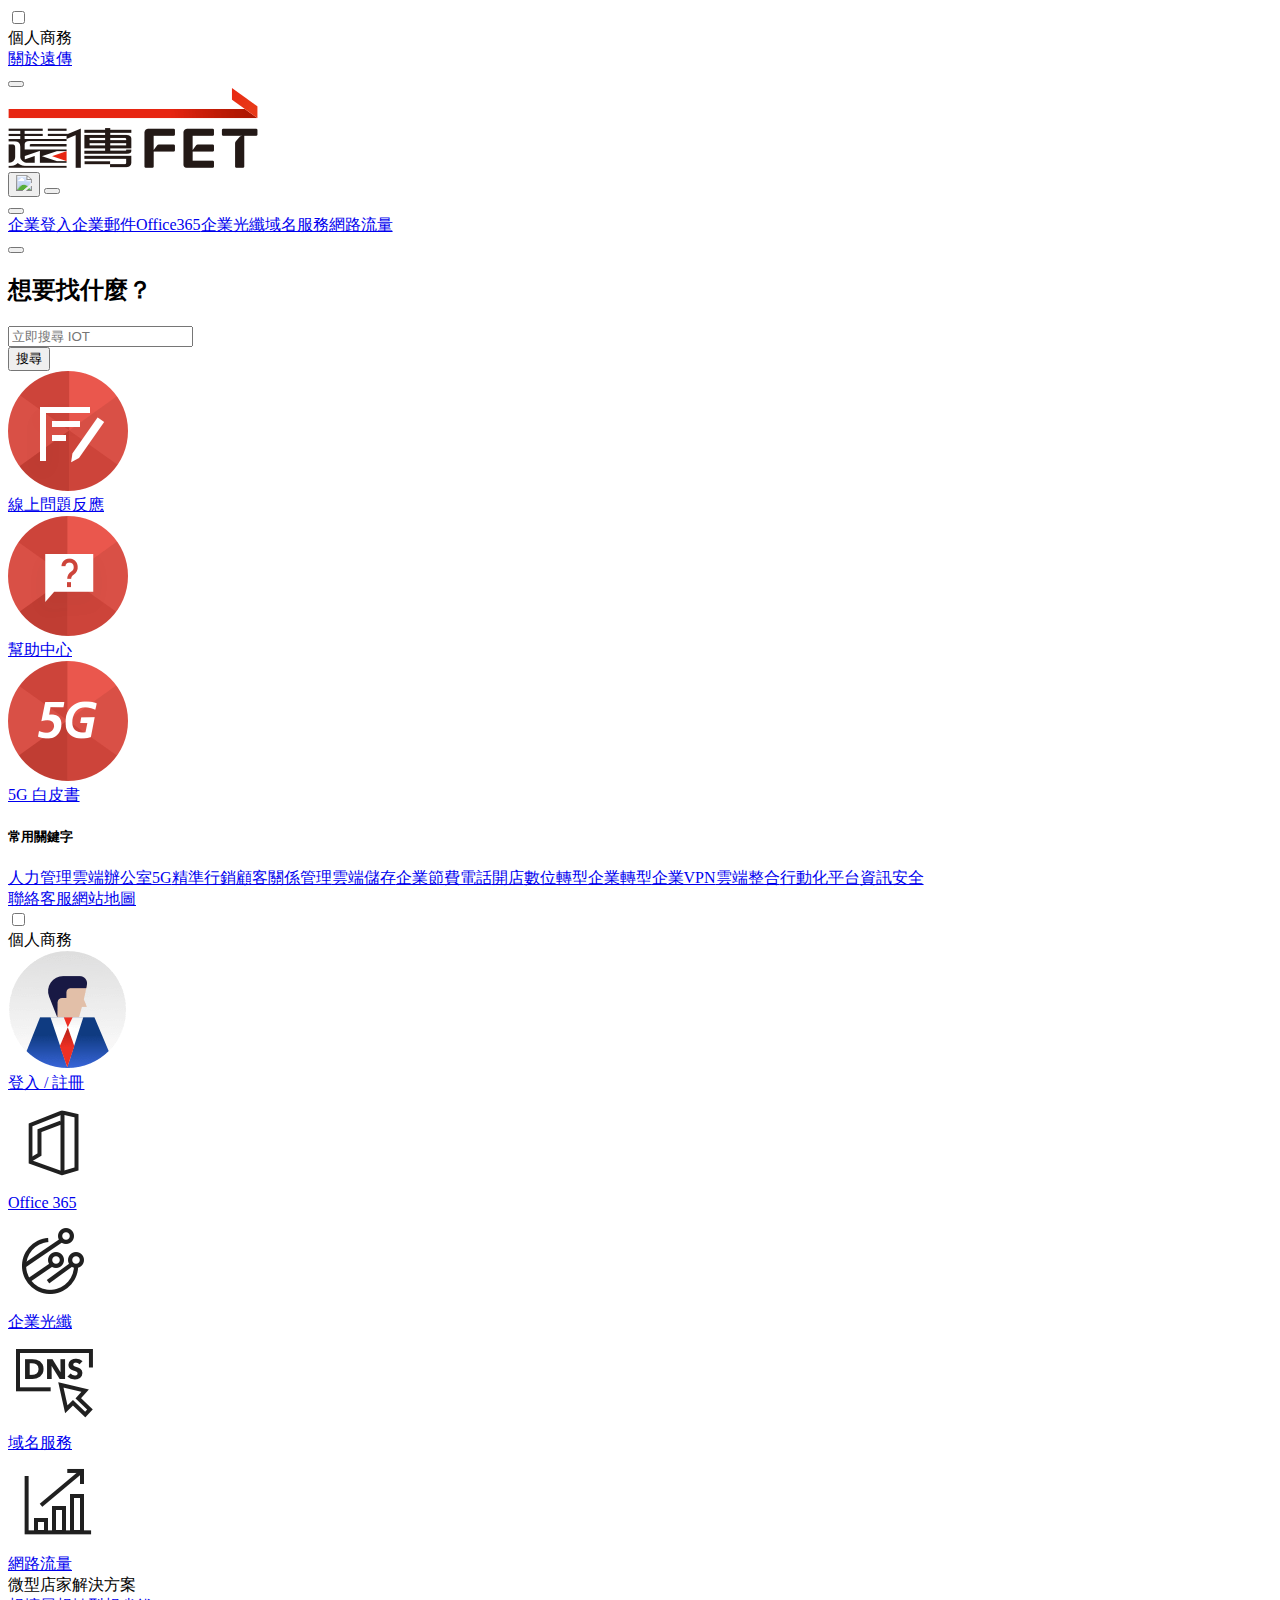
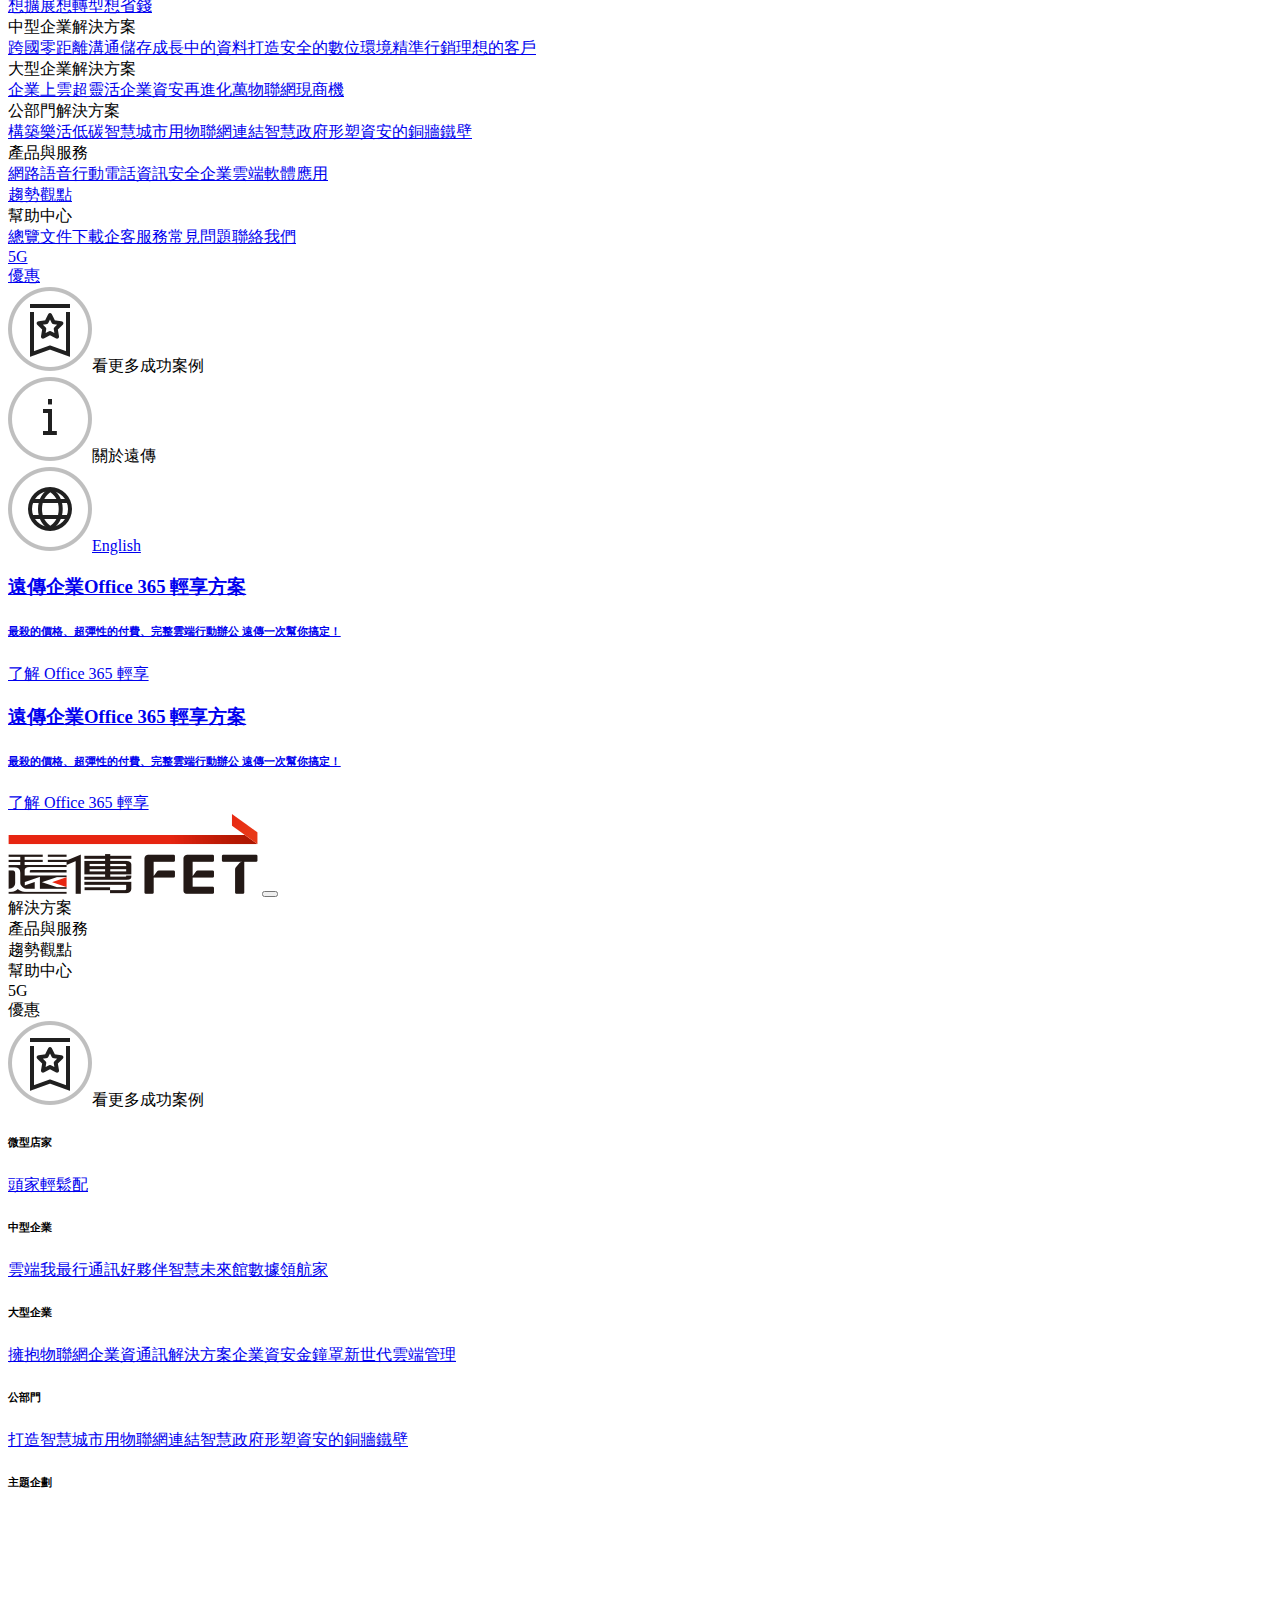
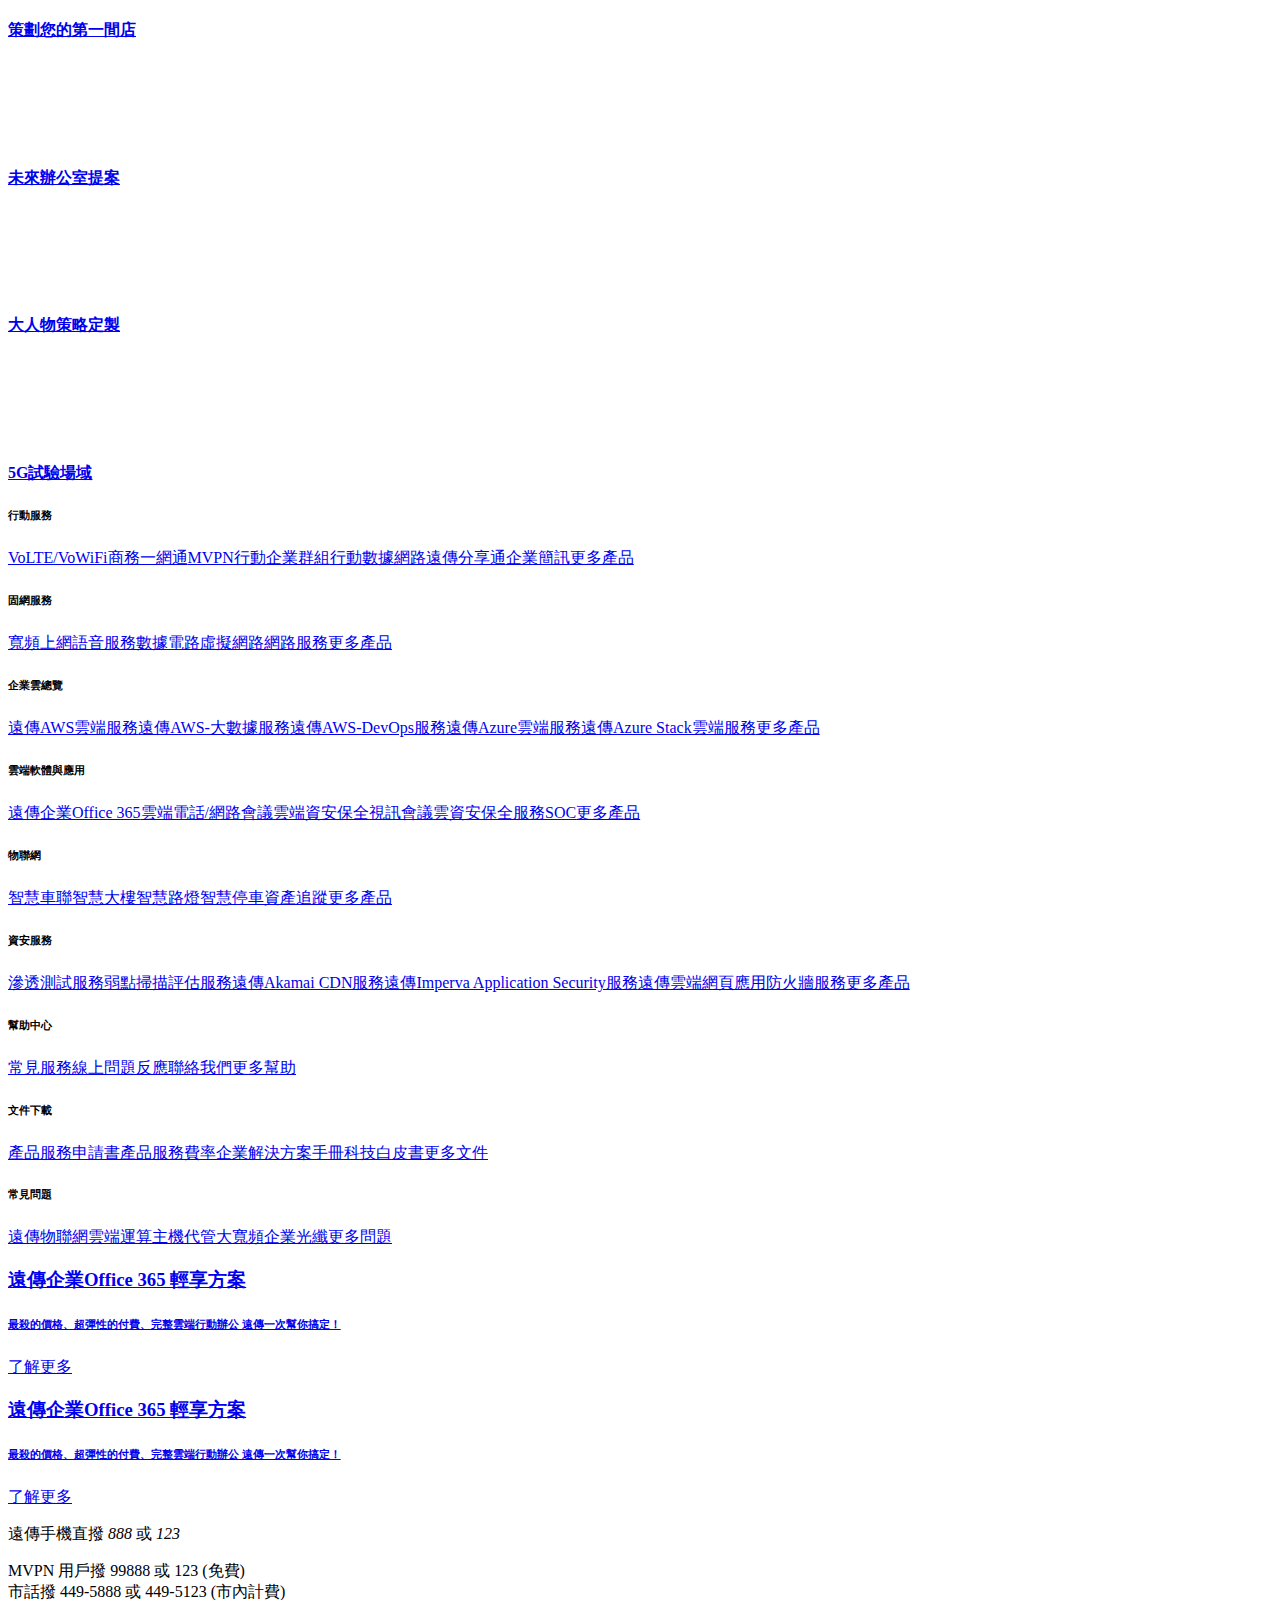
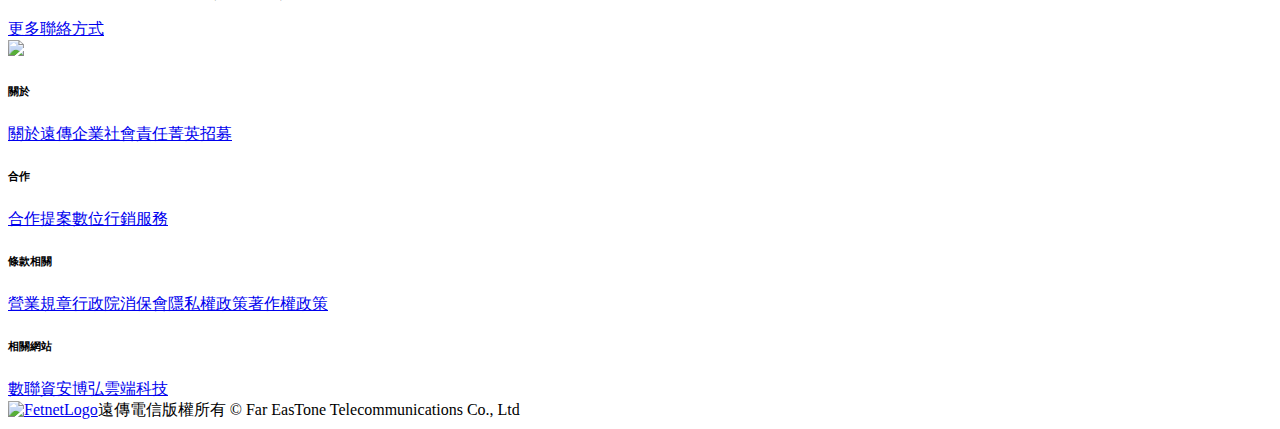
==== header-footer/index.html @ ac542a7b "add content" ====
<!DOCTYPE html>
<html lang="en">
  <head>
    <meta charset="UTF-8"/>
    <meta name="viewport" content="width=device-width, initial-scale=1.0"/>
    <meta http-equiv="X-UA-Compatible" content="ie=edge"/>
    <title>Test</title>
    <link rel="stylesheet" href="./css/main.css"/>
    <link rel="stylesheet" href="./css/loader.css"/>
  </head>
  <body>
    <header style="" class="fui-header is-fixed">
      <div class="fui-control-bar">
        <div class="fui-container">
          <div class="left">
            <label class="fui-switch">
              <input type="checkbox" name="is_business" value="1"/>
              <div class="content"><span class="off">個人</span><span class="on">商務</span></div>
            </label>
          </div>
          <div class="right"><a href="/">關於遠傳</a></div>
        </div>
      </div>
      <nav role="navigation" aria-label="main navigation" class="fui-navbar has-shadow is-spaced">
        <div class="fui-container">
          <div class="fui-navbar-menu">
            <div class="navbar-left">
              <button id="menu-trigger" tabindex="0" class="menu-trigger"><span></span><span></span><span></span></button>
            </div>
            <div class="navbar-center"><a id="brand" href="/ebu/index" class="navbar-item brand"><img src="/resources/common/images/fetnet-logo.png" alt=""/></a></div>
            <div class="navbar-right">
              <button class="navbar-item d-none d-md-inline-block"><img src="./resources/common/images/e-store.svg" width="28"/></button>
              <button id="search-trigger" class="navbar-item"><i class="icon-search"></i></button>
              <div to="/index" class="navbar-item d-none d-md-inline-block">
                <div class="fui-dropdown is-right is-top">
                  <button aria-haspopup="true" aria-expanded="false" aria-label="&lt;i class=&quot;icon-member-ebu&quot;&gt;&lt;/i&gt;" class="fui-dropdown-item"><span><i class="icon-member-ebu"></i></span></button>
                  <div role="menu" tabindex="-1" class="fui-menu">
                    <div class="menu-wrapper"><a role="button" href="/ebu/business-login" class="fui-item active"><span class="content">企業登入</span></a><a role="button" href="/" class="fui-item active"><span class="content">企業郵件</span></a><a role="button" href="/" class="fui-item active"><span class="content">Office365</span></a><a role="button" href="/ebu/product/smart-wifi" class="fui-item active"><span class="content">企業光纖</span></a><a role="button" href="/" class="fui-item active"><span class="content">域名服務</span></a><a role="button" href="/" class="fui-item active"><span class="content">網路流量</span></a></div>
                  </div>
                </div>
              </div>
            </div>
          </div>
        </div>
      </nav>
      <div role="menu" tabindex="-1" aria-labelledby="search-trigger" class="fui-search-panel">
        <div class="fui-search-header">
          <div class="fui-container">
            <button class="close"><i class="icon-close"></i></button>
          </div>
        </div>
        <div class="fui-search-body">
          <div class="fui-container">
            <div class="MuiGrid-root MuiGrid-container MuiGrid-justify-xs-center">
              <div class="MuiGrid-root MuiGrid-item MuiGrid-grid-xs-12 MuiGrid-grid-sm-12 MuiGrid-grid-md-10">
                <div class="keyword-input-container">
                  <h2>想要找什麼？</h2>
                  <div style="width: 100%; position: relative;">
                    <div class="fui-input-group is-keyword">
                      <div class="fui-input">
                        <input role="combobox" aria-autocomplete="list" aria-expanded="false" autocomplete="off" type="text" placeholder="立即搜尋 IOT" value=""/>
                      </div>
                      <div class="fui-action">
                        <button class="fui-button is-primary"><span class="text">搜尋</span></button>
                      </div>
                    </div>
                  </div>
                </div>
                <div class="search-helper"><a href="/" class="search-item"><img src="/resources/common/images/feedback.png" alt="線上問題反應"/>
                    <div class="text">線上問題反應</div></a><a href="/ebu/help-center?tab=ebu" class="search-item"><img src="/resources/common/images/help-center.png" alt="幫助中心"/>
                    <div class="text">幫助中心</div></a><a href="/" class="search-item"><img src="/resources/common/images/5G.png" alt="5G 白皮書"/>
                    <div class="text">5G 白皮書</div></a></div>
                <h5 class="mb-2">常用關鍵字</h5><a role="button" href="/search?keyword=人力管理" class="fui-button is-label">人力管理</a><a role="button" href="/search?keyword=雲端辦公室" class="fui-button is-label">雲端辦公室</a><a role="button" href="/search?keyword=5G" class="fui-button is-label">5G</a><a role="button" href="/search?keyword=精準行銷" class="fui-button is-label">精準行銷</a><a role="button" href="/search?keyword=顧客關係管理" class="fui-button is-label">顧客關係管理</a><a role="button" href="/search?keyword=雲端儲存" class="fui-button is-label">雲端儲存</a><a role="button" href="/search?keyword=企業節費電話" class="fui-button is-label">企業節費電話</a><a role="button" href="/search?keyword=開店" class="fui-button is-label">開店</a><a role="button" href="/search?keyword=數位轉型" class="fui-button is-label">數位轉型</a><a role="button" href="/search?keyword=企業轉型" class="fui-button is-label">企業轉型</a><a role="button" href="/search?keyword=企業VPN" class="fui-button is-label">企業VPN</a><a role="button" href="/search?keyword=雲端整合" class="fui-button is-label">雲端整合</a><a role="button" href="/search?keyword=行動化平台" class="fui-button is-label">行動化平台</a><a role="button" href="/search?keyword=資訊安全" class="fui-button is-label">資訊安全</a>
              </div>
            </div>
          </div>
        </div>
        <div class="fui-search-footer"><a href="/">聯絡客服</a><span class="inline-divider"></span><a href="/">網站地圖</a></div>
      </div>
      <div role="menu" tabindex="-1" aria-labelledby="menu-trigger" class="fui-sidebar">
        <div class="sidebar-header">
          <div class="close"></div>
          <label class="fui-switch">
            <input type="checkbox" name="is_business" value="1"/>
            <div class="content"><span class="off">個人</span><span class="on">商務</span></div>
          </label>
        </div>
        <div class="user-section">
          <div class="avatar"><img src="/resources/common/images/ebu-avatar.png" alt="login-avatar"/></div><a href="/"><span class="subtitle">登入 / 註冊</span></a>
        </div>
        <div class="entrance">
          <div class="entrance-item"><a role="button" href="/">
              <div class="icon"><img src="/resources/common/images/office-365.png" alt="Office 365"/></div>
              <div class="text">Office 365</div></a></div>
          <div class="entrance-item"><a role="button" href="/ebu/product/smart-wifi">
              <div class="icon"><img src="/resources/common/images/optical-fiber.png" alt="企業光纖"/></div>
              <div class="text">企業光纖</div></a></div>
          <div class="entrance-item"><a role="button" href="/">
              <div class="icon"><img src="/resources/common/images/domain-name.png" alt="域名服務"/></div>
              <div class="text">域名服務</div></a></div>
          <div class="entrance-item"><a role="button" href="/">
              <div class="icon"><img src="/resources/common/images/network-traffic.png" alt="網路流量"/></div>
              <div class="text">網路流量</div></a></div>
        </div>
        <div class="menu">
          <div class="item is-collapse">
            <div class="menu-header">
              <div class="content">微型店家解決方案</div>
              <div class="action"><i class="icon-chevron-down"></i></div>
            </div>
            <div class="menu-content"><a href="//" to="//" class="fui-item">想擴展</a><a href="//" to="//" class="fui-item">想轉型</a><a href="//" to="//" class="fui-item">想省錢</a></div>
          </div>
          <div class="item is-collapse">
            <div class="menu-header">
              <div class="content">中型企業解決方案</div>
              <div class="action"><i class="icon-chevron-down"></i></div>
            </div>
            <div class="menu-content"><a href="/" class="fui-item">跨國零距離溝通</a><a href="/" class="fui-item">儲存成長中的資料</a><a href="/" class="fui-item">打造安全的數位環境</a><a href="/" class="fui-item">精準行銷理想的客戶</a></div>
          </div>
          <div class="item is-collapse">
            <div class="menu-header">
              <div class="content">大型企業解決方案</div>
              <div class="action"><i class="icon-chevron-down"></i></div>
            </div>
            <div class="menu-content"><a href="/" class="fui-item">企業上雲超靈活</a><a href="/" class="fui-item">企業資安再進化</a><a href="/" class="fui-item">萬物聯網現商機</a></div>
          </div>
          <div class="item is-collapse">
            <div class="menu-header">
              <div class="content">公部門解決方案</div>
              <div class="action"><i class="icon-chevron-down"></i></div>
            </div>
            <div class="menu-content"><a href="/" class="fui-item">構築樂活低碳智慧城市</a><a href="/" class="fui-item">用物聯網連結智慧政府</a><a href="/" class="fui-item">形塑資安的銅牆鐵壁</a></div>
          </div>
          <div class="item is-collapse">
            <div class="menu-header">
              <div class="content">產品與服務</div>
              <div class="action"><i class="icon-chevron-down"></i></div>
            </div>
            <div class="menu-content"><a href="/" class="fui-item">網路</a><a href="/ebu/product/call-service" class="fui-item">語音</a><a href="/" class="fui-item">行動電話</a><a href="/" class="fui-item">資訊安全</a><a href="/" class="fui-item">企業雲端</a><a href="/" class="fui-item">軟體應用</a></div>
          </div><a href="/ebu/tech" class="item">
            <div class="menu-header">
              <div class="content">趨勢觀點</div>
            </div></a>
          <div class="item is-collapse">
            <div class="menu-header">
              <div class="content">幫助中心</div>
              <div class="action"><i class="icon-chevron-down"></i></div>
            </div>
            <div class="menu-content"><a href="/help-center?tab=ebu" class="fui-item">總覽</a><a href="/help-center/ebu/download" class="fui-item">文件下載</a><a href="/help-center/ebu/service" class="fui-item">企客服務</a><a href="/help-center/ebu/faq" class="fui-item">常見問題</a><a href="/help-center?tab=contact" class="fui-item">聯絡我們</a></div>
          </div><a href="/" class="item">
            <div class="menu-header">
              <div class="content">5G</div>
            </div></a><a href="/ebu/promotion" class="item">
            <div class="menu-header">
              <div class="content">優惠</div>
            </div></a>
        </div>
        <div class="menu-footer">
          <div role="button" class="fui-item"><img src="/resources/common/images/success-case.png" alt="看更多成功案例"/><span class="content">看更多成功案例</span></div>
          <div role="button" class="fui-item"><img src="/resources/common/images/about-info.png" alt="關於遠傳"/><span class="content">關於遠傳</span></div><a role="button" href="/" class="fui-item"><img src="/resources/common/images/global.png" alt="English"/><span class="content">English</span></a>
        </div>
        <div class="section-promotion-5"><a href="/" style="background-image: url(&quot;/resources/ebu/images/ebu-medium-ad-01-600x260.jpg&quot;);">
            <div class="desktop">
              <h3>遠傳企業Office 365 輕享方案</h3>
              <h6>最殺的價格、超彈性的付費、完整雲端行動辦公 遠傳一次幫你搞定！</h6>
              <div class="promotion-button"><span class="text">了解 Office 365 輕享</span></div>
            </div>
            <div class="mobile">
              <h3>遠傳企業Office 365 輕享方案</h3>
              <h6>最殺的價格、超彈性的付費、完整雲端行動辦公 遠傳一次幫你搞定！</h6>
              <div class="promotion-button"><span class="text">了解 Office 365 輕享</span></div>
            </div></a></div>
      </div>
      <div role="menu" tabindex="-1" aria-labelledby="menu-trigger" class="fui-menu-container">
        <div class="fui-menu-header">
          <div class="fui-container"><a href="/ebu/index" class="navbar-item brand"><img src="/resources/common/images/fetnet-logo.png" alt=""/></a>
            <button class="close"><i class="icon-close"></i></button>
          </div>
        </div>
        <div class="fui-menu-body">
          <div class="fui-container">
            <div class="MuiGrid-root MuiGrid-container">
              <div class="MuiGrid-root menu-header MuiGrid-item MuiGrid-grid-md-2">
                <div class="menu-content">
                  <div class="list">
                    <div role="button" data-menu-index="0" class="fui-item paded is-active"><span class="content">解決方案</span></div>
                    <div role="button" data-menu-index="1" class="fui-item paded"><span class="content">產品與服務</span></div>
                    <div role="button" class="fui-item paded"><span class="content">趨勢觀點</span></div>
                    <div role="button" data-menu-index="3" class="fui-item paded"><span class="content">幫助中心</span></div>
                    <div role="button" class="fui-item paded"><span class="content">5G</span></div>
                    <div role="button" class="fui-item paded"><span class="content">優惠</span></div>
                  </div>
                </div>
                <div class="menu-action">
                  <div role="button" class="fui-item"><img src="/resources/common/images/success-case.png" alt="看更多成功案例"/><span class="content">看更多成功案例</span></div>
                </div>
              </div>
              <div data-menu-index="0" class="MuiGrid-root menu-body MuiGrid-item MuiGrid-grid-sm-10 MuiGrid-grid-md-8 MuiGrid-grid-lg-8 MuiGrid-grid-xl-8">
                <div class="menu-content">
                  <div class="MuiGrid-root MuiGrid-container MuiGrid-spacing-xs-2">
                    <div class="MuiGrid-root MuiGrid-item MuiGrid-grid-md-3">
                      <h6>微型店家</h6><a role="button" href="/content/ebu/tw/solution/micro-business/micro-business.html" class="fui-item item"><span class="content">頭家輕鬆配</span></a>
                    </div>
                    <div class="MuiGrid-root MuiGrid-item MuiGrid-grid-md-3">
                      <h6>中型企業</h6><a role="button" href="/content/ebu/tw/solution/enterprise-cloud-solution.html" class="fui-item item"><span class="content">雲端我最行</span></a><a role="button" href="/content/ebu/tw/solution/enterprise-aem-solution.html" class="fui-item item"><span class="content">通訊好夥伴</span></a><a role="button" href="/content/ebu/tw/solution/enterprise-solutions-service.html" class="fui-item item"><span class="content">智慧未來館</span></a><a role="button" href="/content/ebu/tw/solution/enterprise-data-service.html" class="fui-item item"><span class="content">數據領航家</span></a>
                    </div>
                    <div class="MuiGrid-root MuiGrid-item MuiGrid-grid-md-3">
                      <h6>大型企業</h6><a role="button" href="/content/ebu/tw/solution/large-enterprise/l3/large-enterprise-iot/IoT-intro.html" class="fui-item item"><span class="content">擁抱物聯網</span></a><a role="button" href="/content/ebu/tw/solution/enterprise-aem-solution.html" class="fui-item item"><span class="content">企業資通訊解決方案</span></a><a role="button" href="/content/ebu/tw/product/security/security_product-l31.html" class="fui-item item"><span class="content">企業資安金鐘罩</span></a><a role="button" href="/content/ebu/tw/solution/enterprise-cloud-solution.html" class="fui-item item"><span class="content">新世代雲端管理</span></a>
                    </div>
                    <div class="MuiGrid-root MuiGrid-item MuiGrid-grid-md-3">
                      <h6>公部門</h6><a role="button" href="/content/ebu/tw/solution/public-sector-solutions.html" class="fui-item item"><span class="content">打造智慧城市</span></a><a role="button" href="/content/ebu/tw/solution/large-enterprise/l3/large-enterprise-iot/IoT-intro.html" class="fui-item item"><span class="content">用物聯網連結智慧政府</span></a><a role="button" href="/content/ebu/tw/product/security/security_product-l31.html" class="fui-item item"><span class="content">形塑資安的銅牆鐵壁</span></a>
                    </div>
                  </div>
                  <div class="fui-card-container mt-5 pt-5">
                    <h6 class="mb-2">主題企劃</h6>
                    <div class="fui-cards four-card is-flat">
                      <div class="fui-card box is-blue"><a href="/ebu/solution" class="fui-card-action">
                          <div class="fui-card-caption">
                            <div class="icon"><img src="/resources/common/images/new-home.png" width="80" alt=""/></div>
                            <div class="fui-card-content">
                              <h4 class="fui-card-title">策劃您的第一間店</h4>
                            </div>
                          </div></a></div>
                      <div class="fui-card box is-business"><a href="#" class="fui-card-action">
                          <div class="fui-card-caption">
                            <div class="icon"><img src="/resources/common/images/smart-office.png" width="80" alt=""/></div>
                            <div class="fui-card-content">
                              <h4 class="fui-card-title">未來辦公室提案</h4>
                            </div>
                          </div></a></div>
                      <div class="fui-card box is-navy"><a href="#" class="fui-card-action">
                          <div class="fui-card-caption">
                            <div class="icon"><img src="/resources/common/images/aiot.png" width="80" alt=""/></div>
                            <div class="fui-card-content">
                              <h4 class="fui-card-title">大人物策略定製</h4>
                            </div>
                          </div></a></div>
                      <div class="fui-card box is-gray"><a href="#" class="fui-card-action">
                          <div class="fui-card-caption">
                            <div class="icon"><img src="/resources/common/images/5-g.png" width="80" alt=""/></div>
                            <div class="fui-card-content">
                              <h4 class="fui-card-title">5G試驗場域</h4>
                            </div>
                          </div></a></div>
                    </div>
                  </div>
                </div>
              </div>
              <div data-menu-index="1" class="MuiGrid-root menu-body MuiGrid-item MuiGrid-grid-sm-10 MuiGrid-grid-md-10 MuiGrid-grid-lg-8 MuiGrid-grid-xl-10 d-none">
                <div class="menu-content">
                  <div class="MuiGrid-root MuiGrid-container MuiGrid-spacing-xs-2">
                    <div class="MuiGrid-root mb-2 MuiGrid-item MuiGrid-grid-md-4">
                      <h6>行動服務</h6><a role="button" href="/content/ebu/tw/product/mobile_product/mobile_product-l3/volte/volte-vowifi-intro.html" class="fui-item item"><span class="content">VoLTE/VoWiFi商務一網通</span></a><a role="button" href="/content/ebu/tw/product/mobile_product/mobile_product-l3/mvpn/mvpn-intro.html" class="fui-item item"><span class="content">MVPN行動企業群組</span></a><a role="button" href="/content/ebu/tw/product/mobile_product/mobile_product-l3/wvpn.html" class="fui-item item"><span class="content">行動數據網路</span></a><a role="button" href="/content/ebu/tw/product/mobile_product/mobile_product-l3/fet-uc/fet-uc-intro.html" class="fui-item item"><span class="content">遠傳分享通</span></a><a role="button" href="/content/ebu/tw/product/mobile_product/mobile_product-l3/sms/sms-intro.html" class="fui-item item"><span class="content">企業簡訊</span></a><a role="button" href="/content/ebu/tw/sitemap.html" class="fui-item more"><span class="content">更多產品</span><span class="extra"><i class="icon-chevron-right"></i></span></a>
                    </div>
                    <div class="MuiGrid-root mb-2 MuiGrid-item MuiGrid-grid-md-4">
                      <h6>固網服務</h6><a role="button" href="/content/ebu/tw/product/broadband_product/broadband.html" class="fui-item item"><span class="content">寬頻上網</span></a><a role="button" href="/content/ebu/tw/product/broadband_product/voice.html" class="fui-item item"><span class="content">語音服務</span></a><a role="button" href="/content/ebu/tw/product/broadband_product/data-circuit.html" class="fui-item item"><span class="content">數據電路</span></a><a role="button" href="/content/ebu/tw/product/broadband_product/virtual-network2.html" class="fui-item item"><span class="content">虛擬網路</span></a><a role="button" href="/content/ebu/tw/product/broadband_product/network.html" class="fui-item item"><span class="content">網路服務</span></a><a role="button" href="/content/ebu/tw/sitemap.html" class="fui-item more"><span class="content">更多產品</span><span class="extra"><i class="icon-chevron-right"></i></span></a>
                    </div>
                    <div class="MuiGrid-root mb-2 MuiGrid-item MuiGrid-grid-md-4">
                      <h6>企業雲總覽</h6><a role="button" href="/content/ebu/tw/product/cloud_product/cloud/cloud-aws.html" class="fui-item item"><span class="content">遠傳AWS雲端服務</span></a><a role="button" href="/content/ebu/tw/product/cloud_product/cloud/cloud-bigdata/cloud-bigdata-intro.html" class="fui-item item"><span class="content">遠傳AWS-大數據服務</span></a><a role="button" href="/content/ebu/tw/product/cloud_product/cloud/cloud-devops/cloud-devops-intro.html" class="fui-item item"><span class="content">遠傳AWS-DevOps服務</span></a><a role="button" href="/content/ebu/tw/product/cloud_product/cloud/cloud-azure/cloud-azure-intro.html" class="fui-item item"><span class="content">遠傳Azure雲端服務</span></a><a role="button" href="/content/ebu/tw/product/cloud_product/cloud/cloud-azurestack/cloud-azurestack-intro.html" class="fui-item item"><span class="content">遠傳Azure Stack雲端服務</span></a><a role="button" href="/content/ebu/tw/sitemap.html" class="fui-item more"><span class="content">更多產品</span><span class="extra"><i class="icon-chevron-right"></i></span></a>
                    </div>
                    <div class="MuiGrid-root mb-2 MuiGrid-item MuiGrid-grid-md-4">
                      <h6>雲端軟體與應用</h6><a role="button" href="/content/ebu/tw/product/cloud_product/saas/office365/office365-intro.html" class="fui-item item"><span class="content">遠傳企業Office 365</span></a><a role="button" href="/content/ebu/tw/product/cloud_product/saas/cloud-confcall/cloud-confcall-intro.html" class="fui-item item"><span class="content">雲端電話/網路會議</span></a><a role="button" href="/content/ebu/tw/product/cloud_product/saas/cloud-safe/cloud-safe-intro.html" class="fui-item item"><span class="content">雲端資安保全</span></a><a role="button" href="/content/ebu/tw/product/cloud_product/saas/cloud-video/cloud-video-intro.html" class="fui-item item"><span class="content">視訊會議雲</span></a><a role="button" href="/content/ebu/tw/product/cloud_product/saas/cloud-soc/cloud-soc-intro.html" class="fui-item item"><span class="content">資安保全服務SOC</span></a><a role="button" href="/content/ebu/tw/sitemap.html" class="fui-item more"><span class="content">更多產品</span><span class="extra"><i class="icon-chevron-right"></i></span></a>
                    </div>
                    <div class="MuiGrid-root mb-2 MuiGrid-item MuiGrid-grid-md-4">
                      <h6>物聯網</h6><a role="button" href="/content/ebu/tw/product/IOT/IOT_L3/iot-motor/iot-motor-intro.html" class="fui-item item"><span class="content">智慧車聯</span></a><a role="button" href="/content/ebu/tw/product/IOT/IOT_L3/iot-building/iot-building-intro.html" class="fui-item item"><span class="content">智慧大樓</span></a><a role="button" href="/content/ebu/tw/product/IOT/IOT_L3/iot-light/iot-light-intro.html" class="fui-item item"><span class="content">智慧路燈</span></a><a role="button" href="/content/ebu/tw/product/IOT/IOT_L3/iot-parking/iot-parking-intro.html" class="fui-item item"><span class="content">智慧停車</span></a><a role="button" href="/content/ebu/tw/product/IOT/IOT_L3/iot-track/iot-track-intro.html" class="fui-item item"><span class="content">資產追蹤</span></a><a role="button" href="/content/ebu/tw/sitemap.html" class="fui-item more"><span class="content">更多產品</span><span class="extra"><i class="icon-chevron-right"></i></span></a>
                    </div>
                    <div class="MuiGrid-root mb-2 MuiGrid-item MuiGrid-grid-md-4">
                      <h6>資安服務</h6><a role="button" href="/content/ebu/tw/product/security/security_product-l31/security-pt/penetration-test-intro.html" class="fui-item item"><span class="content">滲透測試服務</span></a><a role="button" href="/content/ebu/tw/product/security/security_product-l31/security-vulnerability-assessment/vulnerability-assessment-intro.html" class="fui-item item"><span class="content">弱點掃描評估服務</span></a><a role="button" href="/content/ebu/tw/product/security/security_product-l31/security-cdn/security-cdn-intro.html" class="fui-item item"><span class="content">遠傳Akamai CDN服務</span></a><a role="button" href="/content/ebu/tw/product/security/security_product-l31/security-imperva-application/security-imperva-application-intro.html" class="fui-item item"><span class="content">遠傳Imperva Application Security服務</span></a><a role="button" href="/content/ebu/tw/product/security/security_product-l31/security-cloudwaf/cloud-waf-intro.html" class="fui-item item"><span class="content">遠傳雲端網頁應用防火牆服務</span></a><a role="button" href="/content/ebu/tw/sitemap.html" class="fui-item more"><span class="content">更多產品</span><span class="extra"><i class="icon-chevron-right"></i></span></a>
                    </div>
                  </div>
                </div>
              </div>
              <div data-menu-index="3" class="MuiGrid-root menu-body MuiGrid-item MuiGrid-grid-sm-10 MuiGrid-grid-md-10 MuiGrid-grid-lg-8 MuiGrid-grid-xl-10 d-none">
                <div class="menu-content">
                  <div class="MuiGrid-root MuiGrid-container MuiGrid-spacing-xs-2">
                    <div class="MuiGrid-root mb-2 MuiGrid-item MuiGrid-grid-md-4">
                      <h6>幫助中心</h6><a role="button" href="/ebu/help-center?tab=ebu" class="fui-item item"><span class="content">常見服務</span></a><a role="button" href="/" class="fui-item item"><span class="content">線上問題反應</span></a><a role="button" href="/ebu/help-center?tab=contact" class="fui-item item"><span class="content">聯絡我們</span></a><a role="button" href="/ebu/sitemap#help" class="fui-item more"><span class="content">更多幫助</span><span class="extra"><i class="icon-chevron-right"></i></span></a>
                    </div>
                    <div class="MuiGrid-root mb-2 MuiGrid-item MuiGrid-grid-md-4">
                      <h6>文件下載</h6><a role="button" href="/ebu/help-center/document" class="fui-item item"><span class="content">產品服務申請書</span></a><a role="button" href="/" class="fui-item item"><span class="content">產品服務費率</span></a><a role="button" href="/" class="fui-item item"><span class="content">企業解決方案手冊</span></a><a role="button" href="/" class="fui-item item"><span class="content">科技白皮書</span></a><a role="button" href="/ebu/sitemap#help" class="fui-item more"><span class="content">更多文件</span><span class="extra"><i class="icon-chevron-right"></i></span></a>
                    </div>
                    <div class="MuiGrid-root mb-2 MuiGrid-item MuiGrid-grid-md-4">
                      <h6>常見問題</h6><a role="button" href="/" class="fui-item item"><span class="content">遠傳物聯網</span></a><a role="button" href="/" class="fui-item item"><span class="content">雲端運算</span></a><a role="button" href="/" class="fui-item item"><span class="content">主機代管</span></a><a role="button" href="/" class="fui-item item"><span class="content">大寬頻企業光纖</span></a><a role="button" href="/ebu/sitemap#help" class="fui-item more"><span class="content">更多問題</span><span class="extra"><i class="icon-chevron-right"></i></span></a>
                    </div>
                  </div>
                </div>
              </div>
            </div>
            <div class="menu-extra">
              <div class="section-promotion-5"><a href="/" style="background-image: url(&quot;/resources/ebu/images/sidebar-promotion-demo.jpg&quot;);">
                  <div class="desktop">
                    <h3>遠傳企業Office 365 輕享方案</h3>
                    <h6>最殺的價格、超彈性的付費、完整雲端行動辦公 遠傳一次幫你搞定！</h6>
                    <div class="promotion-button"><span class="text">了解更多</span></div>
                  </div>
                  <div class="mobile">
                    <h3>遠傳企業Office 365 輕享方案</h3>
                    <h6>最殺的價格、超彈性的付費、完整雲端行動辦公 遠傳一次幫你搞定！</h6>
                    <div class="promotion-button"><span class="text">了解更多</span></div>
                  </div></a></div>
            </div>
          </div>
        </div>
      </div>
    </header>
    <main>
      <footer class="fui-footer">
        <div class="fui-container">
          <div space="2" class="MuiGrid-root MuiGrid-container">
            <div class="MuiGrid-root MuiGrid-item MuiGrid-grid-xs-12 MuiGrid-grid-sm-12 MuiGrid-grid-md-4">
              <div>
                <p class="text-sm phone-promo mb-0">遠傳手機直撥 <em>888</em> 或 <em>123</em><br/></p>
                <p class="text-sm">MVPN 用戶撥 99888 或 123 (免費)<br/>              市話撥 449-5888 或 449-5123 (市內計費)</p>
              </div><a href="/content/ebu/tw/help-center/contact-us.html"><span class="text">更多聯絡方式</span><i class="icon-chevron-right"></i></a>
              <div class="social-links"><a href="https://www.facebook.com/fareastone/" to="https://www.facebook.com/fareastone/" role="button" class="socail-item"><i class="icon-facebook"></i></a><a href="https://www.youtube.com/channel/UCp0ZhOIM9JiiF-7Np3asKbg" to="https://www.youtube.com/channel/UCp0ZhOIM9JiiF-7Np3asKbg" role="button" class="socail-item"><i class="icon-youtube"></i></a><a href="https://www.youtube.com/channel/UCp0ZhOIM9JiiF-7Np3asKbg" to="https://www.youtube.com/channel/UCp0ZhOIM9JiiF-7Np3asKbg" role="button" class="socail-item"><img src="./resources/common/images/aishiteru.png" height="40"/></a></div>
            </div>
            <div class="MuiGrid-root MuiGrid-item MuiGrid-grid-xs-12 MuiGrid-grid-sm-12 MuiGrid-grid-md-8">
              <div space="1" class="MuiGrid-root MuiGrid-container">
                <div class="MuiGrid-root MuiGrid-item MuiGrid-grid-xs-12 MuiGrid-grid-sm-12 MuiGrid-grid-md-3">
                  <div class="fui-collapse response-collapse">
                    <h6 role="button" class="collapse-header mobile-collapse-header">關於</h6>
                    <div role="menu" tabindex="-1" class="fui-menu mobile-collapse"><a href="https://www.fetnet.net/corporate/index.html" role="button" to="https://www.fetnet.net/corporate/index.html" class="fui-item"><span class="content">關於遠傳</span></a><a href="https://www.fetnet.net/corporate/SocietyManage.html" role="button" to="https://www.fetnet.net/corporate/SocietyManage.html" class="fui-item"><span class="content">企業社會責任</span></a><a href="https://www.fetnet.net/corporate/hr/index.html" role="button" to="https://www.fetnet.net/corporate/hr/index.html" class="fui-item"><span class="content">菁英招募</span></a></div>
                  </div>
                </div>
                <div class="MuiGrid-root MuiGrid-item MuiGrid-grid-xs-12 MuiGrid-grid-sm-12 MuiGrid-grid-md-3">
                  <div class="fui-collapse response-collapse">
                    <h6 role="button" class="collapse-header mobile-collapse-header">合作</h6>
                    <div role="menu" tabindex="-1" class="fui-menu mobile-collapse"><a href="https://www.fetnet.net/online_proposal/home.jsp" role="button" to="https://www.fetnet.net/online_proposal/home.jsp" class="fui-item"><span class="content">合作提案</span></a><a href="https://www.fetnet.net/mediad/" role="button" to="https://www.fetnet.net/mediad/" class="fui-item"><span class="content">數位行銷服務</span></a></div>
                  </div>
                </div>
                <div class="MuiGrid-root MuiGrid-item MuiGrid-grid-xs-12 MuiGrid-grid-sm-12 MuiGrid-grid-md-3">
                  <div class="fui-collapse response-collapse">
                    <h6 role="button" class="collapse-header mobile-collapse-header">條款相關</h6>
                    <div role="menu" tabindex="-1" class="fui-menu mobile-collapse"><a href="https://www.fetnet.net/corporate/FETnetRule.html" role="button" to="https://www.fetnet.net/corporate/FETnetRule.html" class="fui-item"><span class="content">營業規章</span></a><a href="https://cpc.ey.gov.tw/ " role="button" to="https://cpc.ey.gov.tw/ " class="fui-item"><span class="content">行政院消保會</span></a><a href="https://www.fetnet.net/information/privacy.html" role="button" to="https://www.fetnet.net/information/privacy.html" class="fui-item"><span class="content">隱私權政策</span></a><a href="https://www.fetnet.net/information/copyright.html" role="button" to="https://www.fetnet.net/information/copyright.html" class="fui-item"><span class="content">著作權政策</span></a></div>
                  </div>
                </div>
                <div class="MuiGrid-root MuiGrid-item MuiGrid-grid-xs-12 MuiGrid-grid-sm-12 MuiGrid-grid-md-3">
                  <div class="fui-collapse response-collapse">
                    <h6 role="button" class="collapse-header mobile-collapse-header">相關網站</h6>
                    <div role="menu" tabindex="-1" class="fui-menu mobile-collapse"><a href="https://www.issdu.com.tw/ " role="button" to="https://www.issdu.com.tw/ " class="fui-item"><span class="content">數聯資安</span></a><a href="https://www.nextlink.com.tw/" role="button" to="https://www.nextlink.com.tw/" class="fui-item"><span class="content">博弘雲端科技</span></a></div>
                  </div>
                </div>
              </div>
            </div>
          </div>
          <div space="1" class="MuiGrid-root copyright MuiGrid-container">
            <div class="MuiGrid-root MuiGrid-item MuiGrid-grid-xs-12 MuiGrid-grid-sm-12 MuiGrid-grid-md-12"><a href="/content/ebu/tw/index/micro-business.html"><img src="./resources/common/images/fetnet-footer-logo.png" alt="FetnetLogo" height="30"/></a><span class="text-sm is-text-gray100">遠傳電信版權所有 © Far EasTone<span class="d-none d-md-inline"> Telecommunications Co., Ltd</span></span></div>
          </div>
        </div>
      </footer>
    </main>
    <script src="./js/app.js"></script>
  </body>
</html>
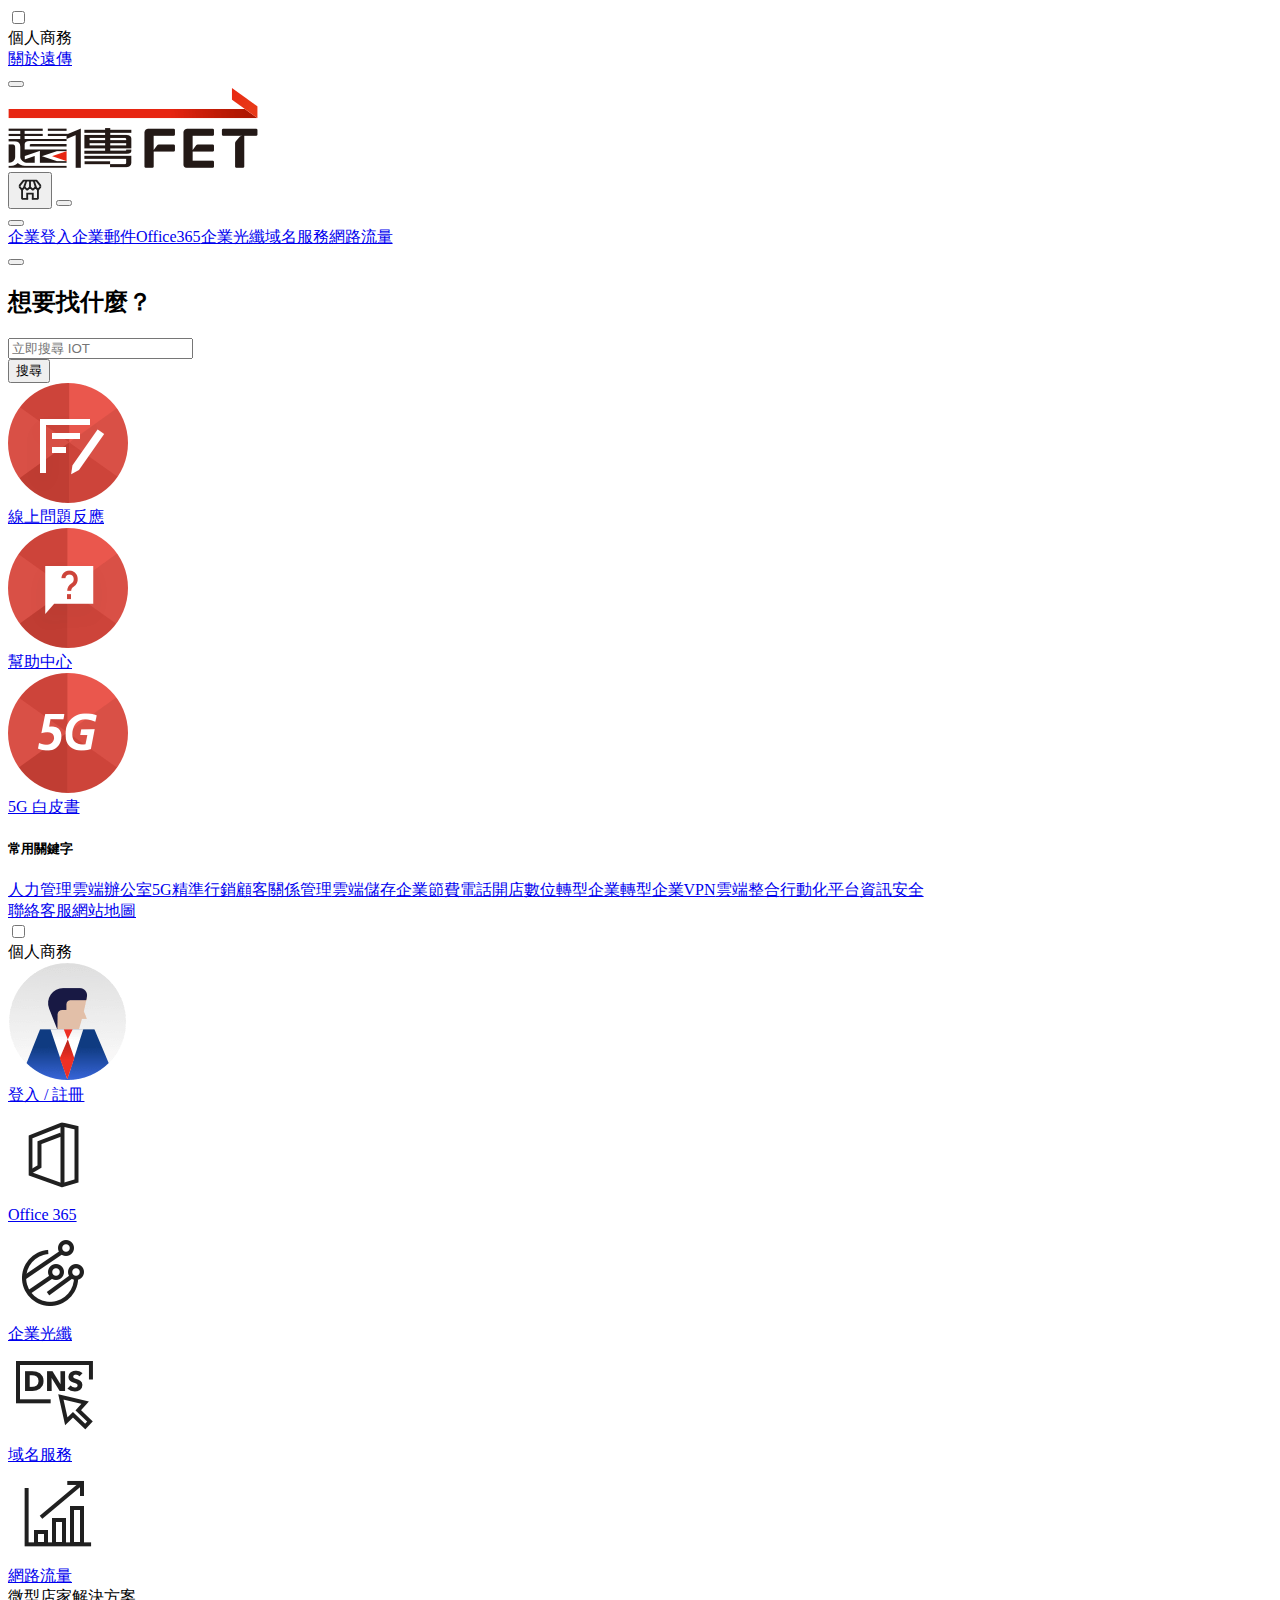
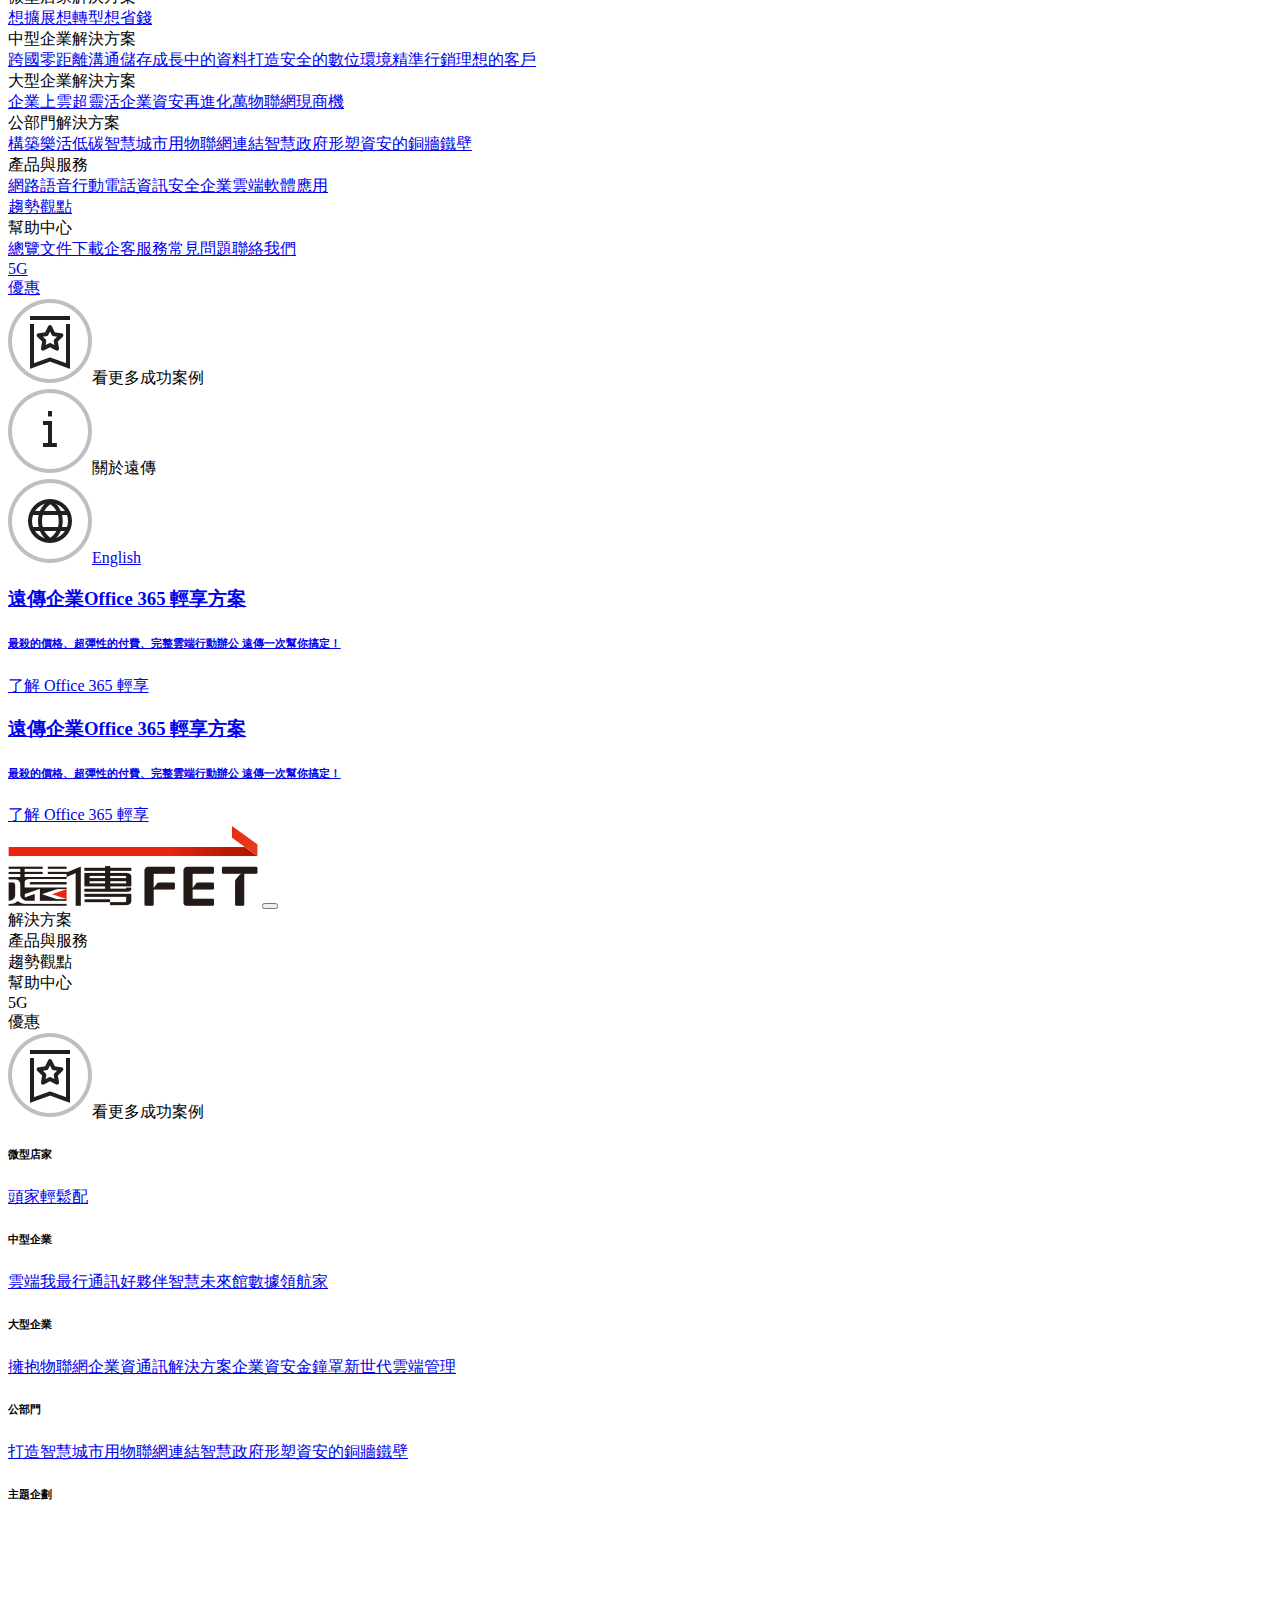
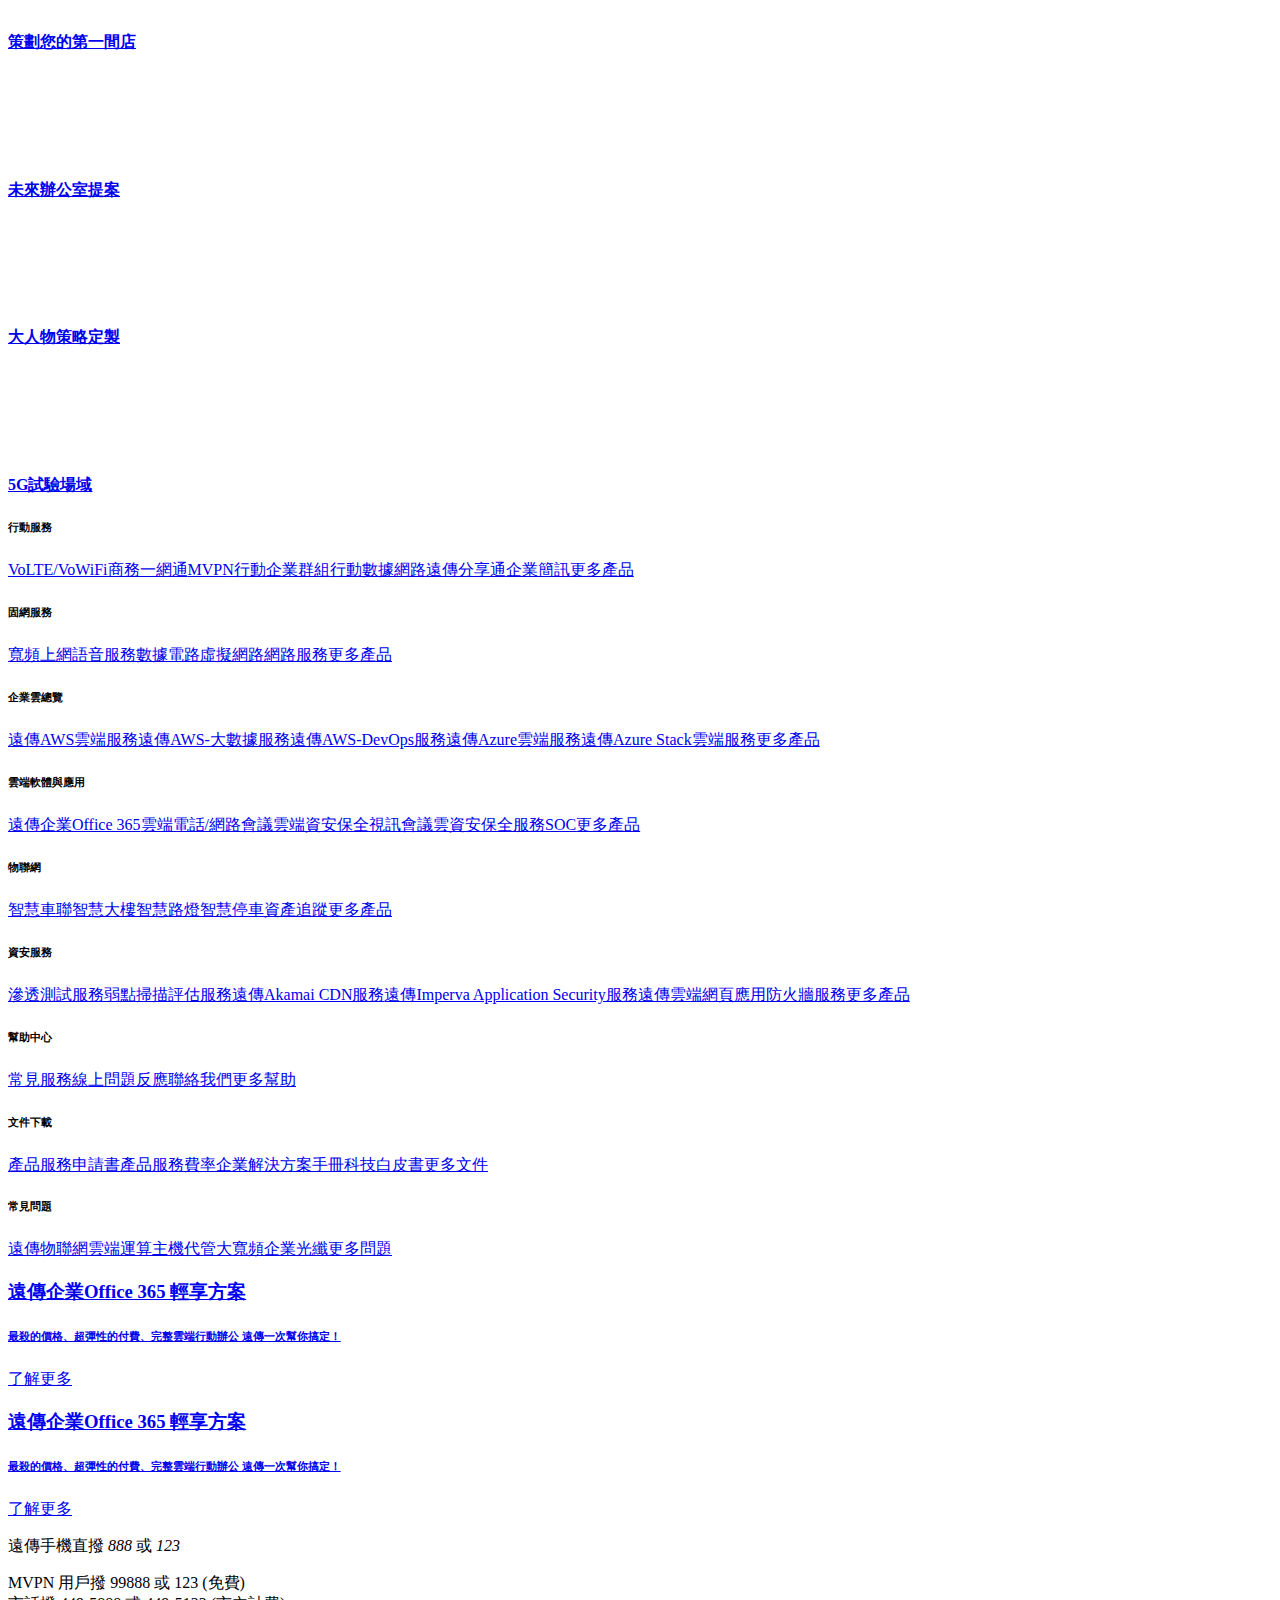
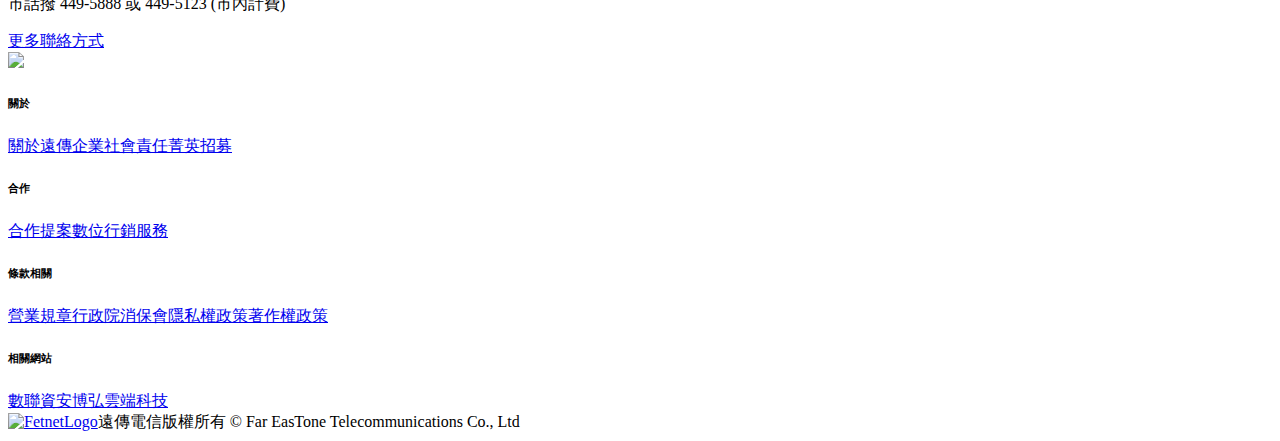
==== commit d3faf158: "update layout" ====
--- a/header-footer/index.html
+++ b/header-footer/index.html
@@ -29,7 +29,7 @@
             </div>
             <div class="navbar-center"><a id="brand" href="/ebu/index" class="navbar-item brand"><img src="/resources/common/images/fetnet-logo.png" alt=""/></a></div>
             <div class="navbar-right">
-              <button class="navbar-item d-none d-md-inline-block"><img src="./resources/common/images/e-store.svg" width="28"/></button>
+              <button class="navbar-item d-none d-md-inline-block"><img src="../resources/common/images/e-store.svg" width="28"/></button>
               <button id="search-trigger" class="navbar-item"><i class="icon-search"></i></button>
               <div to="/index" class="navbar-item d-none d-md-inline-block">
                 <div class="fui-dropdown is-right is-top">
